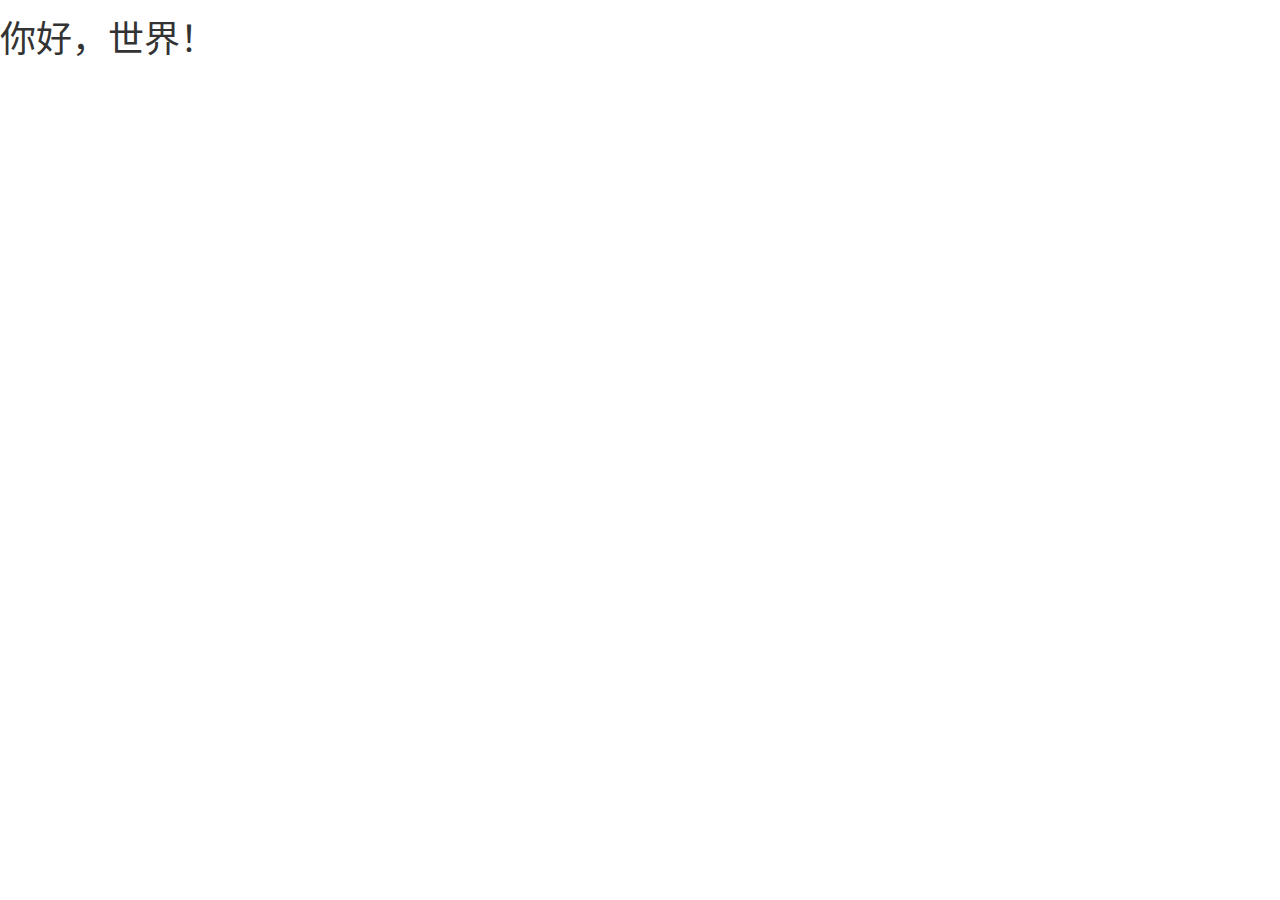
==== item.html @ 465841e4 "Initial commit" ====
<!DOCTYPE html>
<html lang="zh-cn">
<head>
    <meta charset="utf-8">
    <meta http-equiv="X-UA-Compatible" content="IE=edge">
    <meta name="viewport" content="width=device-width, initial-scale=1">
    <title>宾王中学</title>

    <!-- Bootstrap -->
    <link href="lib/bootstrap/3.3.7/css/bootstrap.min.css" rel="stylesheet">

    <!-- HTML5 shim and Respond.js for IE8 support of HTML5 elements and media queries -->
    <!-- WARNING: Respond.js doesn't work if you view the page via file:// -->
    <!--[if lt IE 9]>
    <script src="lib/html5shiv/3.7.2/html5shiv.min.js"></script>
    <script src="lib/respond/1.4.2/respond.min.js"></script>
    <![endif]-->
</head>
<body>
<h1>你好，世界！</h1>

<!-- jQuery (necessary for Bootstrap's JavaScript plugins) -->
<script src="lib/jQuery/1.12.4/jquery.min.js"></script>
<!-- Include all compiled plugins (below), or include individual files as needed -->
<script src="lib/bootstrap/3.3.7/js/bootstrap.min.js"></script>
</body>
</html>
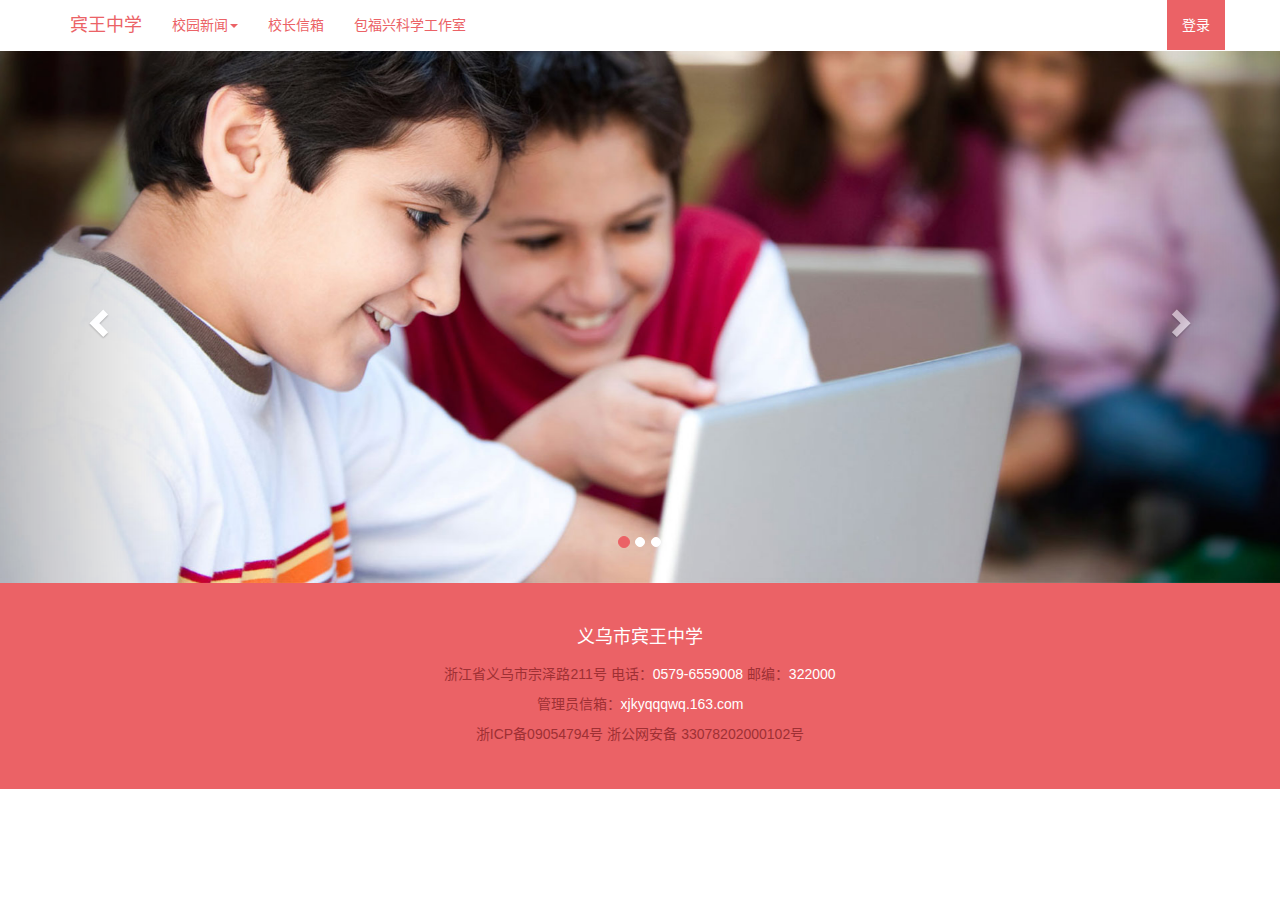
==== commit 8a60cbd2: "init" ====
--- a/item.html
+++ b/item.html
@@ -2,26 +2,114 @@
 <html lang="zh-cn">
 <head>
     <meta charset="utf-8">
+    <meta name="renderer" content="webkit">
     <meta http-equiv="X-UA-Compatible" content="IE=edge">
     <meta name="viewport" content="width=device-width, initial-scale=1">
     <title>宾王中学</title>
 
     <!-- Bootstrap -->
-    <link href="lib/bootstrap/3.3.7/css/bootstrap.min.css" rel="stylesheet">
+    <link href="lib/bootstrap/3.3.7/css/bootstrap.css" rel="stylesheet">
 
-    <!-- HTML5 shim and Respond.js for IE8 support of HTML5 elements and media queries -->
-    <!-- WARNING: Respond.js doesn't work if you view the page via file:// -->
+    <!-- theme -->
+    <link href="css/theme.css" rel="stylesheet">
+
+    <!-- theme -->
+    <link href="css/index.css" rel="stylesheet">
+
     <!--[if lt IE 9]>
     <script src="lib/html5shiv/3.7.2/html5shiv.min.js"></script>
     <script src="lib/respond/1.4.2/respond.min.js"></script>
     <![endif]-->
+
 </head>
 <body>
-<h1>你好，世界！</h1>
+
+<!-- Fixed navbar -->
+<nav class="navbar navbar-danger navbar-fixed-top" role="navigation">
+    <div class="container">
+        <div class="navbar-header">
+            <button type="button" class="navbar-toggle collapsed" data-toggle="collapse" data-target="#navbar"
+                    aria-expanded="false" aria-controls="navbar">
+                <span class="sr-only">...</span>
+                <span class="icon-bar"></span>
+                <span class="icon-bar"></span>
+                <span class="icon-bar"></span>
+            </button>
+            <a class="navbar-brand" href="#">宾王中学</a>
+        </div>
+        <div id="navbar" class="navbar-collapse collapse">
+            <ul class="nav navbar-nav">
+                <li class="dropdown">
+                    <a href="javascript:;" class="dropdown-toggle" data-toggle="dropdown">校园新闻<span
+                            class="caret"></span></a>
+                    <ul class="dropdown-menu dropdown-menu-fluid" role="menu">
+                        <li><a href="#">Action</a></li>
+                        <li><a href="#">Another action</a></li>
+                        <li><a href="#">Something else here</a></li>
+                        <li class="divider"></li>
+                        <li class="dropdown-header">Nav header</li>
+                        <li><a href="#">Separated link</a></li>
+                        <li><a href="#">One more separated link</a></li>
+                    </ul>
+                </li>
+                <li><a href="#">校长信箱</a></li>
+                <li><a href="#about">包福兴科学工作室</a></li>
+            </ul>
+            <ul class="nav navbar-nav navbar-right">
+                <li class="active"><a href="login.html">登录</a></li>
+            </ul>
+        </div><!--/.nav-collapse -->
+    </div>
+</nav>
+<!--banner-->
+<div id="carousel-banner-generic" class="carousel slide" data-ride="carousel" data-interval="3000">
+    <!-- Indicators -->
+    <ol class="carousel-indicators">
+        <li data-target="#carousel-banner-generic" data-slide-to="0" class="active"></li>
+        <li data-target="#carousel-banner-generic" data-slide-to="1"></li>
+        <li data-target="#carousel-banner-generic" data-slide-to="2"></li>
+    </ol>
+
+    <!-- Wrapper for slides -->
+    <div class="carousel-inner" role="listbox">
+        <div class="item active">
+            <img src="image/banner/banner1.jpg" alt="...">
+        </div>
+        <div class="item">
+            <img src="image/banner/banner1.jpg" alt="...">
+        </div>
+        <div class="item">
+            <img src="image/banner/banner1.jpg" alt="...">
+        </div>
+    </div>
+
+    <!-- Controls -->
+    <a class="left carousel-control" href="#carousel-banner-generic" role="button" data-slide="prev">
+        <span class="glyphicon glyphicon-chevron-left"></span>
+    </a>
+    <a class="right carousel-control" href="#carousel-banner-generic" role="button" data-slide="next">
+        <span class="glyphicon glyphicon-chevron-right"></span>
+    </a>
+
+</div>
+
+
+<footer class="footer">
+    <div class="container text-center">
+        <h4 class="light margin-bottom">义乌市宾王中学</h4>
+
+        <p>浙江省义乌市宗泽路211号 电话：<span class="light">0579-6559008</span> 邮编：<span class="light">322000</span></p>
+        <p>管理员信箱：<span class="light">xjkyqqqwq.163.com</span></p>
+        <p>浙ICP备09054794号 浙公网安备 33078202000102号</p>
+    </div>
+</footer>
 
 <!-- jQuery (necessary for Bootstrap's JavaScript plugins) -->
 <script src="lib/jQuery/1.12.4/jquery.min.js"></script>
 <!-- Include all compiled plugins (below), or include individual files as needed -->
 <script src="lib/bootstrap/3.3.7/js/bootstrap.min.js"></script>
+<!-- IE10 viewport hack for Surface/desktop Windows 8 bug -->
+<script src="lib/ie10-viewport-bug-workaround/ie10-viewport-bug-workaround.js"></script>
+
 </body>
 </html>--- a/css/theme.css
+++ b/css/theme.css
@@ -0,0 +1,213 @@
+body {
+    padding-top: 50px;
+}
+
+.text-bold {
+    font-weight: bold;
+}
+
+.no-redius {
+    -webkit-border-radius: 0;
+    -moz-border-radius: 0;
+    border-radius: 0;
+}
+
+.padding {
+    padding: 16px;
+}
+
+.padding-top {
+    padding-top: 16px;
+}
+
+.padding-bottom {
+    padding-bottom: 16px;
+}
+
+.margin {
+    margin: 16px;
+}
+
+.margin-top {
+    margin-top: 16px;
+}
+
+.margin-bottom {
+    margin-bottom: 16px;
+}
+
+.navbar-danger {
+    background-color: #fff;
+    border-color: #fff;
+}
+
+.navbar-danger .navbar-brand {
+    color: #eb6266;
+}
+
+.navbar-danger .navbar-brand:hover,
+.navbar-danger .navbar-brand:focus {
+    color: #fff;
+    background-color: #eb6266;
+}
+
+.navbar-danger .navbar-text {
+    color: #eb6266;
+}
+
+.navbar-danger .navbar-nav > li > a {
+    color: #eb6266;
+}
+
+.navbar-danger .navbar-nav > li > a:hover,
+.navbar-danger .navbar-nav > li > a:focus {
+    color: #fff;
+    background-color: #eb6266;
+}
+
+.navbar-danger .navbar-nav > .active > a,
+.navbar-danger .navbar-nav > .active > a:hover,
+.navbar-danger .navbar-nav > .active > a:focus {
+    color: #fff;
+    background-color: #eb6266;
+}
+
+.navbar-danger .navbar-nav > .disabled > a,
+.navbar-danger .navbar-nav > .disabled > a:hover,
+.navbar-danger .navbar-nav > .disabled > a:focus {
+    color: #fff;
+    background-color: #eb6266;
+}
+
+.navbar-danger .navbar-toggle {
+    border-color: #eb6266;
+}
+
+.navbar-danger .navbar-toggle:hover,
+.navbar-danger .navbar-toggle:focus {
+    background-color: #fff;
+}
+
+.navbar-danger .navbar-toggle .icon-bar {
+    background-color: #eb6266;
+}
+
+.navbar-danger .navbar-collapse,
+.navbar-danger .navbar-form {
+    border-color: #fff;
+}
+
+.navbar-danger .navbar-nav > .open > a,
+.navbar-danger .navbar-nav > .open > a:hover,
+.navbar-danger .navbar-nav > .open > a:focus {
+    color: #fff;
+    background-color: #eb6266;
+}
+
+@media (max-width: 767px) {
+    .navbar-danger .navbar-nav .open .dropdown-menu > li > a {
+        color: #eb6266;
+    }
+
+    .navbar-danger .navbar-nav .open .dropdown-menu > li > a:hover,
+    .navbar-danger .navbar-nav .open .dropdown-menu > li > a:focus {
+        color: #fff;
+        background-color: #eb6266;
+    }
+
+    .navbar-danger .navbar-nav .open .dropdown-menu > .active > a,
+    .navbar-danger .navbar-nav .open .dropdown-menu > .active > a:hover,
+    .navbar-danger .navbar-nav .open .dropdown-menu > .active > a:focus {
+        color: #fff;
+        background-color: #eb6266;
+    }
+
+    .navbar-danger .navbar-nav .open .dropdown-menu > .disabled > a,
+    .navbar-danger .navbar-nav .open .dropdown-menu > .disabled > a:hover,
+    .navbar-danger .navbar-nav .open .dropdown-menu > .disabled > a:focus {
+        color: #fff;
+        background-color: #eb6266;
+    }
+}
+
+.navbar-danger .navbar-link {
+    color: #777;
+}
+
+.navbar-danger .navbar-link:hover {
+    color: #333;
+}
+
+.navbar-danger .btn-link {
+    color: #777;
+}
+
+.navbar-danger .btn-link:hover,
+.navbar-danger .btn-link:focus {
+    color: #333;
+}
+
+.navbar-danger .btn-link[disabled]:hover,
+fieldset[disabled] .navbar-danger .btn-link:hover,
+.navbar-danger .btn-link[disabled]:focus,
+fieldset[disabled] .navbar-danger .btn-link:focus {
+    color: #ccc;
+}
+
+.footer {
+    background-color: #eb6266;
+    padding: 35px 0px;
+    color: #9e3034;
+}
+
+.footer .light {
+    color: #fff;
+}
+
+@media (min-width: 768px) {
+    /** dropdown-menu-fluid **/
+    .navbar-danger .dropdown-menu.dropdown-menu-fluid {
+        position: fixed;
+        left: 0;
+        right: 0;
+        top: 50px;
+
+        background-color: #eb6266;
+        color: #fff;
+        padding: 0;
+    }
+
+    .navbar-danger .dropdown-menu.dropdown-menu-fluid .menu-img {
+        height: 100px;
+    }
+
+    .navbar-danger .dropdown-menu.dropdown-menu-fluid .menu-list {
+        display: inline-block;
+        margin-left: 20px;
+    }
+
+    .navbar-danger .dropdown-menu.dropdown-menu-fluid .menu-list .btn.btn-link {
+        color: #fff;
+    }
+
+}
+
+.text-success {
+    color: #5cb85c;
+}
+
+.text-danger {
+    color: #eb6266;
+}
+
+.text-gray {
+    color: gray;
+}
+
+.text-lightgray {
+    color: lightgray;
+}
+
+.lightgray-bg {
+    background-color: #f4f4f4;
+}
--- a/css/index.css
+++ b/css/index.css
@@ -0,0 +1,184 @@
+#carousel-banner-generic .carousel-indicators li.active {
+    background-color: #eb6266;
+    border-color: #eb6266;
+}
+
+#carousel-banner-generic .carousel-indicators li {
+    background-color: #fff;
+}
+
+.section1 {
+    padding-top: 30px;
+}
+
+.section1 .thumbnail-list {
+    padding-top: 15px;
+}
+
+.section1 .thumbnail.thumbnail-caption {
+    border: none;
+}
+
+.section1 .thumbnail.thumbnail-caption img {
+    width: 100%;
+    -webkit-transition: all 300ms;
+    -moz-transition: all 300ms;
+    -ms-transition: all 300ms;
+    -o-transition: all 300ms;
+    transition: all 300ms;
+}
+
+.section1 .thumbnail.thumbnail-caption:focus img,
+.section1 .thumbnail.thumbnail-caption:hover img {
+    -webkit-transform: scale(1.05);
+    -moz-transform: scale(1.05);
+    -ms-transform: scale(1.05);
+    -o-transform: scale(1.05);
+    transform: scale(1.05);
+}
+
+.section1 .thumbnail.thumbnail-caption .title {
+    overflow: hidden;
+    white-space: nowrap;
+    text-overflow: ellipsis;
+}
+
+.section1 .thumbnail.thumbnail-caption:focus .title,
+.section1 .thumbnail.thumbnail-caption:hover .title {
+    color: #eb6266;
+}
+
+.section1 .thumbnail.thumbnail-caption .date {
+    display: inline-block;
+    border-top: 1px solid #eb6266;
+    padding: .5rem .8rem;
+}
+
+.section2 {
+    padding-top: 30px;
+    padding-bottom: 20px;
+}
+
+.section3 {
+    padding-top: 30px;
+    padding-bottom: 20px;
+}
+
+.section3 .card {
+    margin: 15px 0;
+}
+
+.section3 .card.card-left .card-body {
+    padding: 10px 15px 10px 5px;
+}
+
+.section3 .card.card-left .card-item img {
+    width: 100%;
+
+    -webkit-transition: all 300ms;
+    -moz-transition: all 300ms;
+    -ms-transition: all 300ms;
+    -o-transition: all 300ms;
+    transition: all 300ms;
+}
+
+.section3 .card.card-left .card-item:focus img,
+.section3 .card.card-left .card-item:hover img {
+    -webkit-transform: scale(0.9) rotate(10deg);
+    -moz-transform: scale(0.9) rotate(10deg);
+    -ms-transform: scale(0.9) rotate(10deg);
+    -o-transform: scale(0.9) rotate(10deg);
+    transform: scale(0.9) rotate(10deg);
+
+}
+
+.section3 .card.card-left .card-item:focus .title,
+.section3 .card.card-left .card-item:hover .title {
+    color: #eb6266;
+}
+
+.section3 .card.card-right {
+    padding: 10px 15px;
+}
+
+.section3 .card.card-right .link-item {
+    border-bottom: 1px solid #dedede;
+}
+
+.section3 .card.card-right .link-item:focus,
+.section3 .card.card-right .link-item:hover {
+    color: #eb6266;
+}
+
+.section4 {
+    padding-top: 30px;
+    padding-bottom: 30px;
+}
+
+.section4 .video {
+    position: relative;
+}
+
+.section4 .video:focus .info,
+.section4 .video:hover .info {
+    display: inline-block;
+
+    -webkit-transform: translate(0, 0);
+    -moz-transform: translate(0, 0);
+    -ms-transform: translate(0, 0);
+    -o-transform: translate(0, 0);
+    transform: translate(0, 0);
+}
+
+.section4 .video {
+    overflow: hidden;
+    margin: 15px 0;
+}
+
+.section4 .video .play1 {
+    position: absolute;
+    top: 33.3%;
+    bottom: 33.3%;
+    left: 33.3%;
+    right: 33.3%;
+    height: 33.3%;
+}
+
+.section4 .video .info {
+    display: none;
+    position: absolute;
+    left: 0;
+    right: 0;
+    bottom: 0;
+    top: 0;
+    z-index: 1;
+    border: 20px solid #eb6266;
+    background-color: #fff;
+
+    -webkit-transition: all 300ms;
+    -moz-transition: all 300ms;
+    -ms-transition: all 300ms;
+    -o-transition: all 300ms;
+    transition: all 300ms;
+
+    -webkit-transform: translate(0, 100%);
+    -moz-transform: translate(0, 100%);
+    -ms-transform: translate(0, 100%);
+    -o-transform: translate(0, 100%);
+    transform: translate(0, 100%);
+}
+
+.section4 .video .info .text-info {
+    padding: 5px 10px;
+    overflow: hidden;
+    height: 100%;
+}
+
+.section4 .video .info .play2 {
+    position: absolute;
+    bottom: 5%;
+    height: 33.3%;
+    left: 33.3%;
+    right: 33.3%;
+}
+
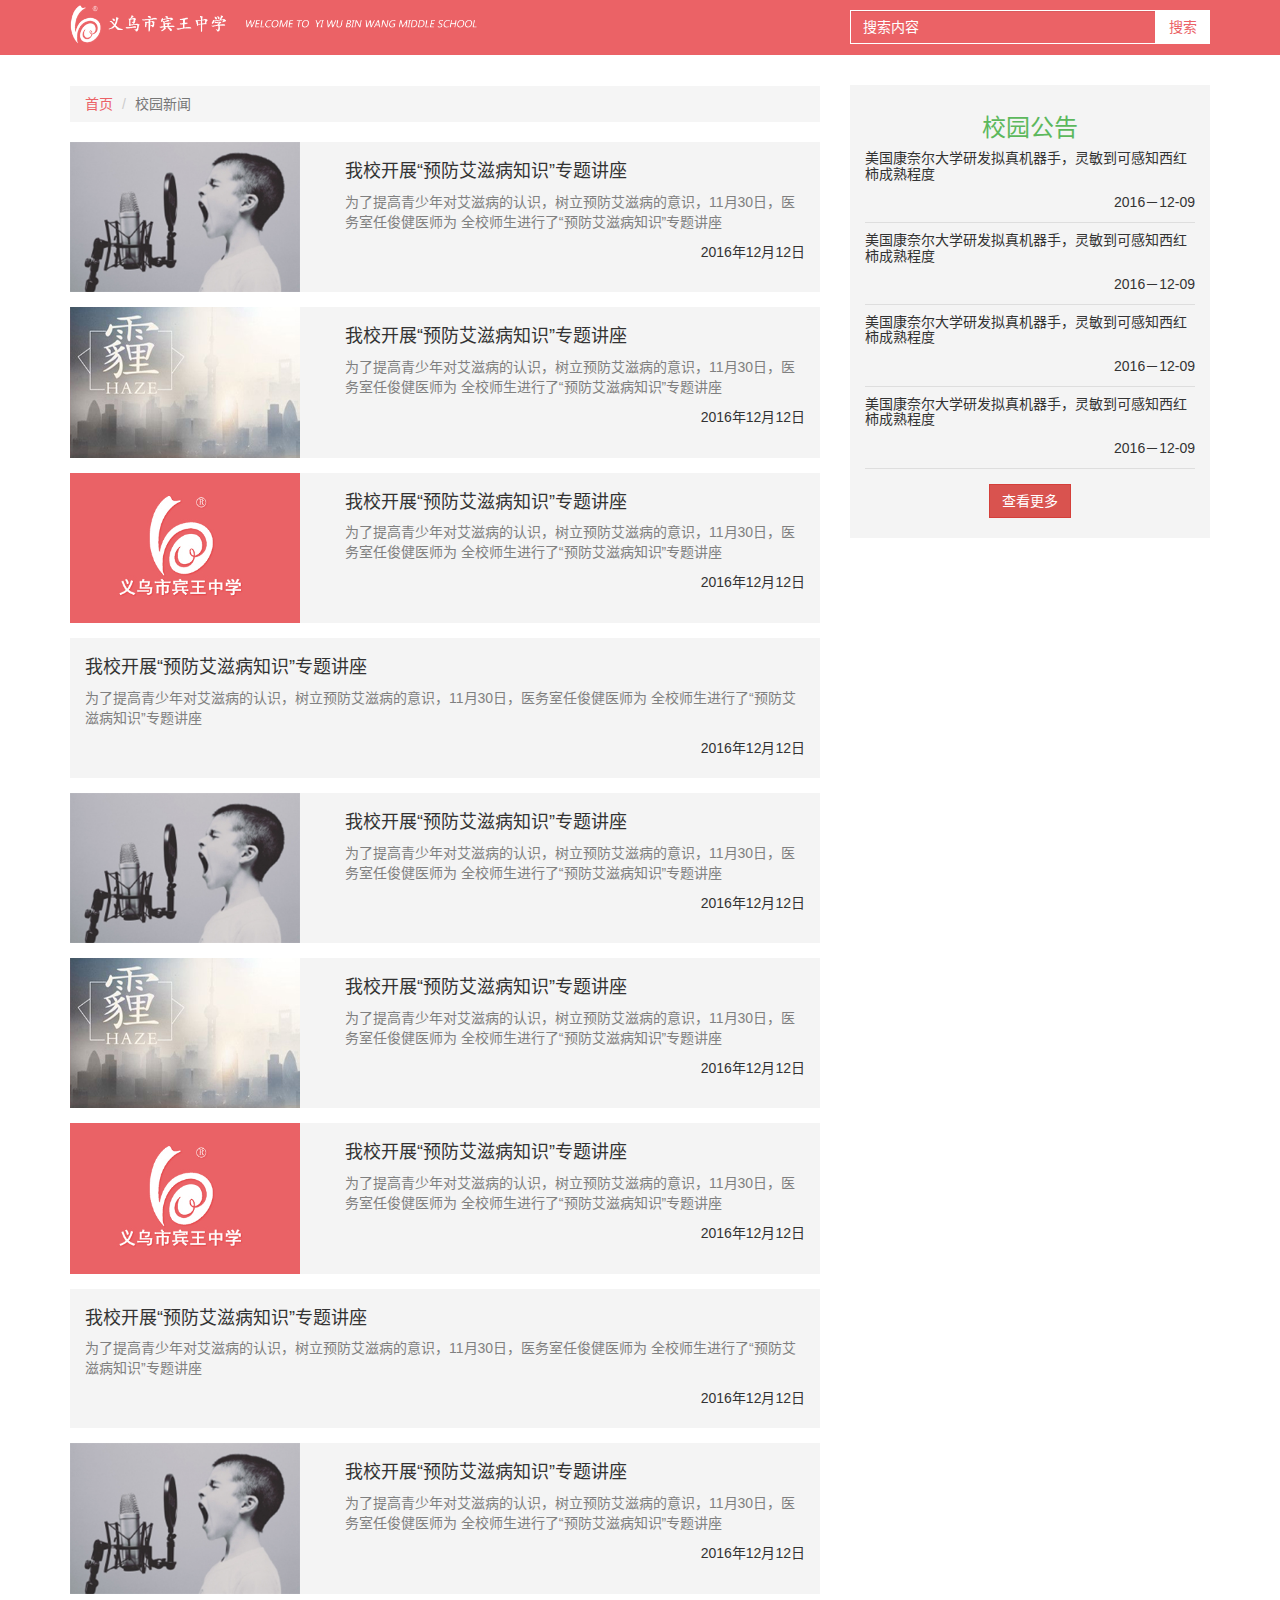
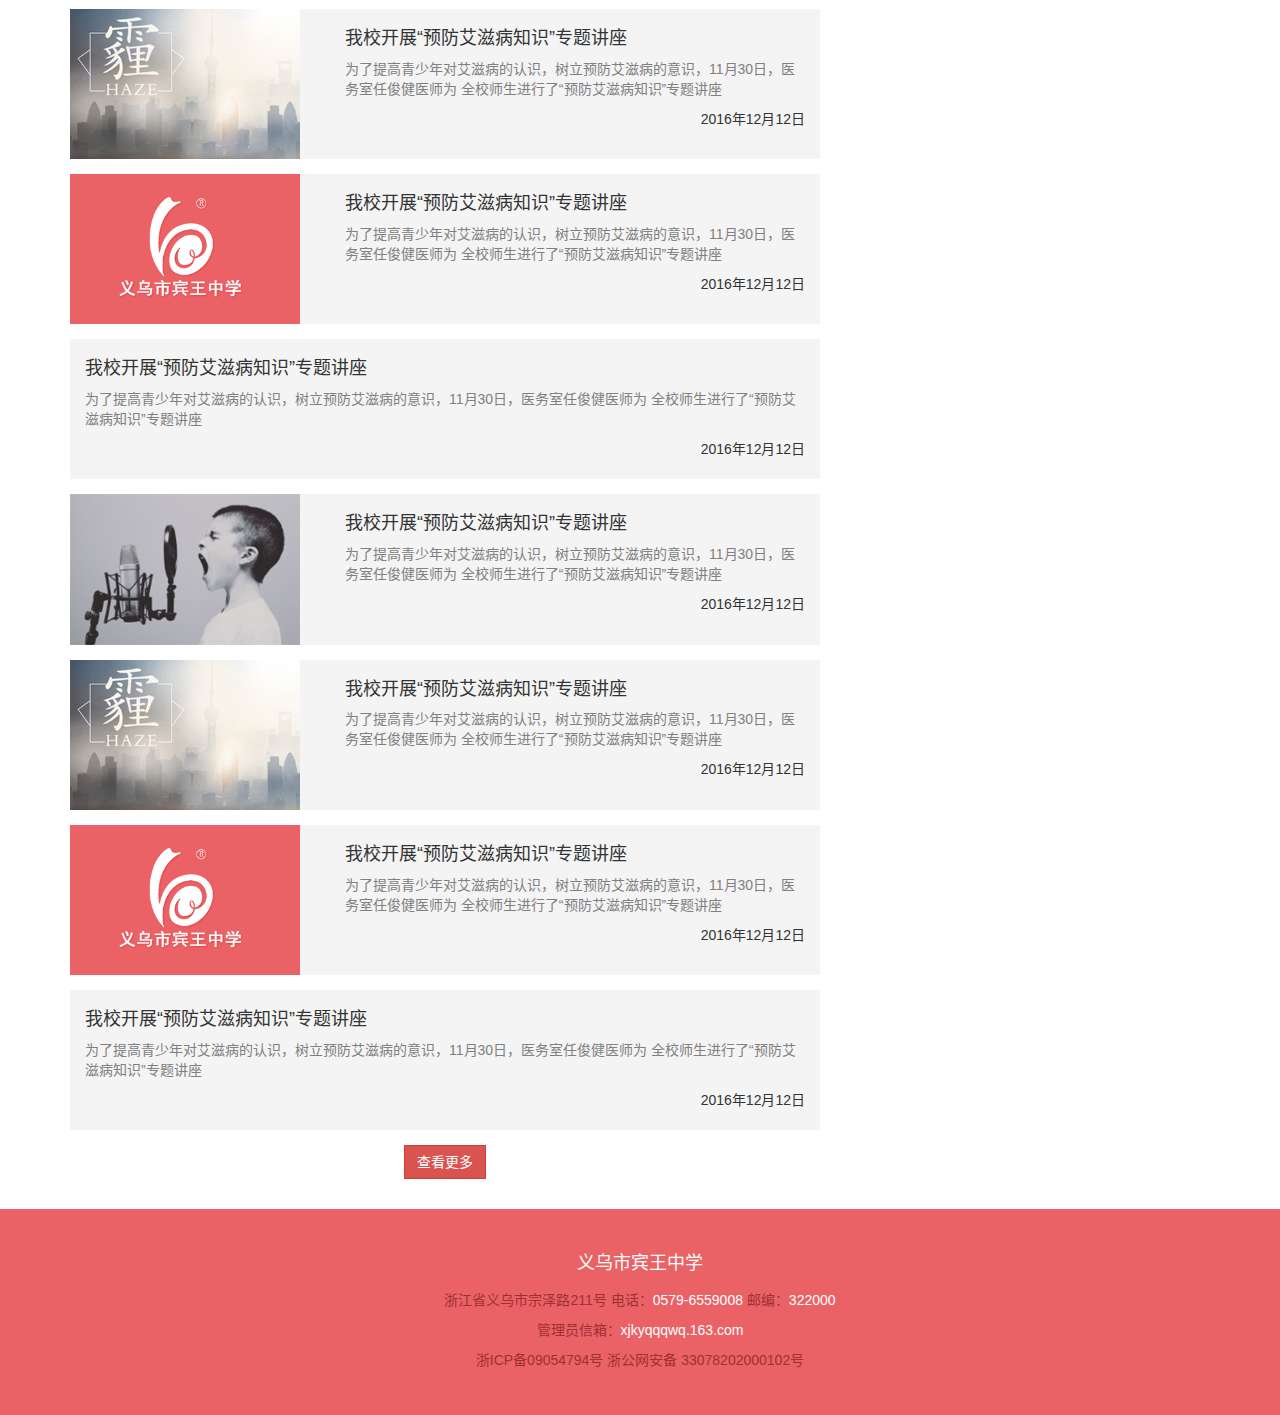
==== commit d611a776: "init" ====
--- a/item.html
+++ b/item.html
@@ -16,6 +16,13 @@
     <!-- theme -->
     <link href="css/index.css" rel="stylesheet">
 
+    <!-- theme -->
+    <link href="css/item.css" rel="stylesheet">
+
+    <!--[if lt IE 9]>
+    <link rel="stylesheet" href="css/ie-shim.css" type="text/css"/>
+    <![endif]-->
+
     <!--[if lt IE 9]>
     <script src="lib/html5shiv/3.7.2/html5shiv.min.js"></script>
     <script src="lib/respond/1.4.2/respond.min.js"></script>
@@ -25,7 +32,8 @@
 <body>
 
 <!-- Fixed navbar -->
-<nav class="navbar navbar-danger navbar-fixed-top" role="navigation">
+<nav class="navbar navbar-danger bg-danger navbar-fixed-top" role="navigation">
+
     <div class="container">
         <div class="navbar-header">
             <button type="button" class="navbar-toggle collapsed" data-toggle="collapse" data-target="#navbar"
@@ -35,64 +43,390 @@
                 <span class="icon-bar"></span>
                 <span class="icon-bar"></span>
             </button>
-            <a class="navbar-brand" href="#">宾王中学</a>
         </div>
         <div id="navbar" class="navbar-collapse collapse">
-            <ul class="nav navbar-nav">
-                <li class="dropdown">
-                    <a href="javascript:;" class="dropdown-toggle" data-toggle="dropdown">校园新闻<span
-                            class="caret"></span></a>
-                    <ul class="dropdown-menu dropdown-menu-fluid" role="menu">
-                        <li><a href="#">Action</a></li>
-                        <li><a href="#">Another action</a></li>
-                        <li><a href="#">Something else here</a></li>
-                        <li class="divider"></li>
-                        <li class="dropdown-header">Nav header</li>
-                        <li><a href="#">Separated link</a></li>
-                        <li><a href="#">One more separated link</a></li>
-                    </ul>
-                </li>
-                <li><a href="#">校长信箱</a></li>
-                <li><a href="#about">包福兴科学工作室</a></li>
-            </ul>
-            <ul class="nav navbar-nav navbar-right">
-                <li class="active"><a href="login.html">登录</a></li>
-            </ul>
+            <div class="row">
+                <div class="col-sm-8 hidden-xs">
+                    <img class="img-responsive" style="height: 40px;margin: 5px 0;" src="image/item/logo.png">
+                </div>
+                <div class="col-sm-4">
+                    <form class="navbar-form-right" role="search">
+                        <div class="input-group no-redius">
+                            <input type="text" class="form-control no-redius" placeholder="搜索内容">
+                            <span class="input-group-addon no-redius">
+                            搜索
+                        </span>
+                        </div>
+                    </form>
+                </div>
+
+            </div>
         </div><!--/.nav-collapse -->
     </div>
+
+
 </nav>
-<!--banner-->
-<div id="carousel-banner-generic" class="carousel slide" data-ride="carousel" data-interval="3000">
-    <!-- Indicators -->
-    <ol class="carousel-indicators">
-        <li data-target="#carousel-banner-generic" data-slide-to="0" class="active"></li>
-        <li data-target="#carousel-banner-generic" data-slide-to="1"></li>
-        <li data-target="#carousel-banner-generic" data-slide-to="2"></li>
-    </ol>
-
-    <!-- Wrapper for slides -->
-    <div class="carousel-inner" role="listbox">
-        <div class="item active">
-            <img src="image/banner/banner1.jpg" alt="...">
+
+<section class="container main">
+
+    <div class="row">
+
+        <div class="col-md-8">
+
+            <ol class="breadcrumb no-redius margin-top">
+                <li><a href="#" class="text-danger">首页</a></li>
+                <li class="active">校园新闻</li>
+            </ol>
+
+            <div class="lightgray-bg card card-left">
+                <div class="row card-item">
+                    <div class="col-xs-4">
+                        <img class="img-responsive " src="image/section3/secation3-1.jpg">
+                    </div>
+                    <div class="col-xs-8">
+                        <div class="card-body">
+
+                            <h4 class="title">我校开展“预防艾滋病知识”专题讲座</h4>
+                            <p class="text-gray">
+                                为了提高青少年对艾滋病的认识，树立预防艾滋病的意识，11月30日，医务室任俊健医师为 全校师生进行了“预防艾滋病知识”专题讲座
+                            </p>
+                            <p class="text-right">
+                                2016年12月12日
+                            </p>
+                        </div>
+                    </div>
+                </div>
+            </div>
+
+            <div class="lightgray-bg card card-left">
+                <div class="row card-item">
+                    <div class="col-xs-4">
+                        <img class="img-responsive " src="image/section3/secation3-2.jpg">
+                    </div>
+                    <div class="col-xs-8">
+                        <div class="card-body">
+
+                            <h4 class="title">我校开展“预防艾滋病知识”专题讲座</h4>
+                            <p class="text-gray">
+                                为了提高青少年对艾滋病的认识，树立预防艾滋病的意识，11月30日，医务室任俊健医师为 全校师生进行了“预防艾滋病知识”专题讲座
+                            </p>
+                            <p class="text-right">
+                                2016年12月12日
+                            </p>
+                        </div>
+                    </div>
+                </div>
+            </div>
+
+            <div class="lightgray-bg card card-left">
+                <div class="row card-item">
+                    <div class="col-xs-4">
+                        <img class="img-responsive " src="image/section3/secation3-3.jpg">
+                    </div>
+                    <div class="col-xs-8">
+                        <div class="card-body">
+
+                            <h4 class="title">我校开展“预防艾滋病知识”专题讲座</h4>
+                            <p class="text-gray">
+                                为了提高青少年对艾滋病的认识，树立预防艾滋病的意识，11月30日，医务室任俊健医师为 全校师生进行了“预防艾滋病知识”专题讲座
+                            </p>
+                            <p class="text-right">
+                                2016年12月12日
+                            </p>
+                        </div>
+                    </div>
+                </div>
+            </div>
+
+            <div class="lightgray-bg card card-left">
+                <div class="row card-item">
+                    <div class="col-xs-12">
+                        <div class="card-body">
+
+                            <h4 class="title">我校开展“预防艾滋病知识”专题讲座</h4>
+                            <p class="text-gray">
+                                为了提高青少年对艾滋病的认识，树立预防艾滋病的意识，11月30日，医务室任俊健医师为 全校师生进行了“预防艾滋病知识”专题讲座
+                            </p>
+                            <p class="text-right">
+                                2016年12月12日
+                            </p>
+                        </div>
+                    </div>
+                </div>
+            </div>
+
+            <div class="lightgray-bg card card-left">
+                <div class="row card-item">
+                    <div class="col-xs-4">
+                        <img class="img-responsive " src="image/section3/secation3-1.jpg">
+                    </div>
+                    <div class="col-xs-8">
+                        <div class="card-body">
+
+                            <h4 class="title">我校开展“预防艾滋病知识”专题讲座</h4>
+                            <p class="text-gray">
+                                为了提高青少年对艾滋病的认识，树立预防艾滋病的意识，11月30日，医务室任俊健医师为 全校师生进行了“预防艾滋病知识”专题讲座
+                            </p>
+                            <p class="text-right">
+                                2016年12月12日
+                            </p>
+                        </div>
+                    </div>
+                </div>
+            </div>
+
+            <div class="lightgray-bg card card-left">
+                <div class="row card-item">
+                    <div class="col-xs-4">
+                        <img class="img-responsive " src="image/section3/secation3-2.jpg">
+                    </div>
+                    <div class="col-xs-8">
+                        <div class="card-body">
+
+                            <h4 class="title">我校开展“预防艾滋病知识”专题讲座</h4>
+                            <p class="text-gray">
+                                为了提高青少年对艾滋病的认识，树立预防艾滋病的意识，11月30日，医务室任俊健医师为 全校师生进行了“预防艾滋病知识”专题讲座
+                            </p>
+                            <p class="text-right">
+                                2016年12月12日
+                            </p>
+                        </div>
+                    </div>
+                </div>
+            </div>
+
+            <div class="lightgray-bg card card-left">
+                <div class="row card-item">
+                    <div class="col-xs-4">
+                        <img class="img-responsive " src="image/section3/secation3-3.jpg">
+                    </div>
+                    <div class="col-xs-8">
+                        <div class="card-body">
+
+                            <h4 class="title">我校开展“预防艾滋病知识”专题讲座</h4>
+                            <p class="text-gray">
+                                为了提高青少年对艾滋病的认识，树立预防艾滋病的意识，11月30日，医务室任俊健医师为 全校师生进行了“预防艾滋病知识”专题讲座
+                            </p>
+                            <p class="text-right">
+                                2016年12月12日
+                            </p>
+                        </div>
+                    </div>
+                </div>
+            </div>
+
+            <div class="lightgray-bg card card-left">
+                <div class="row card-item">
+                    <div class="col-xs-12">
+                        <div class="card-body">
+
+                            <h4 class="title">我校开展“预防艾滋病知识”专题讲座</h4>
+                            <p class="text-gray">
+                                为了提高青少年对艾滋病的认识，树立预防艾滋病的意识，11月30日，医务室任俊健医师为 全校师生进行了“预防艾滋病知识”专题讲座
+                            </p>
+                            <p class="text-right">
+                                2016年12月12日
+                            </p>
+                        </div>
+                    </div>
+                </div>
+            </div>
+
+            <div class="lightgray-bg card card-left">
+                <div class="row card-item">
+                    <div class="col-xs-4">
+                        <img class="img-responsive " src="image/section3/secation3-1.jpg">
+                    </div>
+                    <div class="col-xs-8">
+                        <div class="card-body">
+
+                            <h4 class="title">我校开展“预防艾滋病知识”专题讲座</h4>
+                            <p class="text-gray">
+                                为了提高青少年对艾滋病的认识，树立预防艾滋病的意识，11月30日，医务室任俊健医师为 全校师生进行了“预防艾滋病知识”专题讲座
+                            </p>
+                            <p class="text-right">
+                                2016年12月12日
+                            </p>
+                        </div>
+                    </div>
+                </div>
+            </div>
+
+            <div class="lightgray-bg card card-left">
+                <div class="row card-item">
+                    <div class="col-xs-4">
+                        <img class="img-responsive " src="image/section3/secation3-2.jpg">
+                    </div>
+                    <div class="col-xs-8">
+                        <div class="card-body">
+
+                            <h4 class="title">我校开展“预防艾滋病知识”专题讲座</h4>
+                            <p class="text-gray">
+                                为了提高青少年对艾滋病的认识，树立预防艾滋病的意识，11月30日，医务室任俊健医师为 全校师生进行了“预防艾滋病知识”专题讲座
+                            </p>
+                            <p class="text-right">
+                                2016年12月12日
+                            </p>
+                        </div>
+                    </div>
+                </div>
+            </div>
+
+            <div class="lightgray-bg card card-left">
+                <div class="row card-item">
+                    <div class="col-xs-4">
+                        <img class="img-responsive " src="image/section3/secation3-3.jpg">
+                    </div>
+                    <div class="col-xs-8">
+                        <div class="card-body">
+
+                            <h4 class="title">我校开展“预防艾滋病知识”专题讲座</h4>
+                            <p class="text-gray">
+                                为了提高青少年对艾滋病的认识，树立预防艾滋病的意识，11月30日，医务室任俊健医师为 全校师生进行了“预防艾滋病知识”专题讲座
+                            </p>
+                            <p class="text-right">
+                                2016年12月12日
+                            </p>
+                        </div>
+                    </div>
+                </div>
+            </div>
+
+            <div class="lightgray-bg card card-left">
+                <div class="row card-item">
+                    <div class="col-xs-12">
+                        <div class="card-body">
+
+                            <h4 class="title">我校开展“预防艾滋病知识”专题讲座</h4>
+                            <p class="text-gray">
+                                为了提高青少年对艾滋病的认识，树立预防艾滋病的意识，11月30日，医务室任俊健医师为 全校师生进行了“预防艾滋病知识”专题讲座
+                            </p>
+                            <p class="text-right">
+                                2016年12月12日
+                            </p>
+                        </div>
+                    </div>
+                </div>
+            </div>
+
+            <div class="lightgray-bg card card-left">
+                <div class="row card-item">
+                    <div class="col-xs-4">
+                        <img class="img-responsive " src="image/section3/secation3-1.jpg">
+                    </div>
+                    <div class="col-xs-8">
+                        <div class="card-body">
+
+                            <h4 class="title">我校开展“预防艾滋病知识”专题讲座</h4>
+                            <p class="text-gray">
+                                为了提高青少年对艾滋病的认识，树立预防艾滋病的意识，11月30日，医务室任俊健医师为 全校师生进行了“预防艾滋病知识”专题讲座
+                            </p>
+                            <p class="text-right">
+                                2016年12月12日
+                            </p>
+                        </div>
+                    </div>
+                </div>
+            </div>
+
+            <div class="lightgray-bg card card-left">
+                <div class="row card-item">
+                    <div class="col-xs-4">
+                        <img class="img-responsive " src="image/section3/secation3-2.jpg">
+                    </div>
+                    <div class="col-xs-8">
+                        <div class="card-body">
+
+                            <h4 class="title">我校开展“预防艾滋病知识”专题讲座</h4>
+                            <p class="text-gray">
+                                为了提高青少年对艾滋病的认识，树立预防艾滋病的意识，11月30日，医务室任俊健医师为 全校师生进行了“预防艾滋病知识”专题讲座
+                            </p>
+                            <p class="text-right">
+                                2016年12月12日
+                            </p>
+                        </div>
+                    </div>
+                </div>
+            </div>
+
+            <div class="lightgray-bg card card-left">
+                <div class="row card-item">
+                    <div class="col-xs-4">
+                        <img class="img-responsive " src="image/section3/secation3-3.jpg">
+                    </div>
+                    <div class="col-xs-8">
+                        <div class="card-body">
+
+                            <h4 class="title">我校开展“预防艾滋病知识”专题讲座</h4>
+                            <p class="text-gray">
+                                为了提高青少年对艾滋病的认识，树立预防艾滋病的意识，11月30日，医务室任俊健医师为 全校师生进行了“预防艾滋病知识”专题讲座
+                            </p>
+                            <p class="text-right">
+                                2016年12月12日
+                            </p>
+                        </div>
+                    </div>
+                </div>
+            </div>
+
+            <div class="lightgray-bg card card-left">
+                <div class="row card-item">
+                    <div class="col-xs-12">
+                        <div class="card-body">
+
+                            <h4 class="title">我校开展“预防艾滋病知识”专题讲座</h4>
+                            <p class="text-gray">
+                                为了提高青少年对艾滋病的认识，树立预防艾滋病的意识，11月30日，医务室任俊健医师为 全校师生进行了“预防艾滋病知识”专题讲座
+                            </p>
+                            <p class="text-right">
+                                2016年12月12日
+                            </p>
+                        </div>
+                    </div>
+                </div>
+            </div>
+
+            <p class="text-center" style="margin-top: 15px;">
+                <a href="javascript:;" class="btn btn-danger no-redius">查看更多</a>
+            </p>
+
+
         </div>
-        <div class="item">
-            <img src="image/banner/banner1.jpg" alt="...">
+        <div class="col-md-4">
+            <div class="lightgray-bg row card card-right">
+                <h3 class="text-success text-center">校园公告</h3>
+
+
+                <div class="link-item">
+                    <h5 class="title">美国康奈尔大学研发拟真机器手，灵敏到可感知西红 柿成熟程度</h5>
+                    <p class="text-right">2016－12-09</p>
+                </div>
+
+                <div class="link-item">
+                    <h5 class="title">美国康奈尔大学研发拟真机器手，灵敏到可感知西红 柿成熟程度</h5>
+                    <p class="text-right">2016－12-09</p>
+                </div>
+
+                <div class="link-item">
+                    <h5 class="title">美国康奈尔大学研发拟真机器手，灵敏到可感知西红 柿成熟程度</h5>
+                    <p class="text-right">2016－12-09</p>
+                </div>
+
+                <div class="link-item">
+                    <h5 class="title">美国康奈尔大学研发拟真机器手，灵敏到可感知西红 柿成熟程度</h5>
+                    <p class="text-right">2016－12-09</p>
+                </div>
+
+                <p class="text-center" style="margin-top: 15px;">
+                    <a href="javascript:;" class="btn btn-danger no-redius">查看更多</a>
+                </p>
+
+            </div>
         </div>
-        <div class="item">
-            <img src="image/banner/banner1.jpg" alt="...">
-        </div>
+
     </div>
 
-    <!-- Controls -->
-    <a class="left carousel-control" href="#carousel-banner-generic" role="button" data-slide="prev">
-        <span class="glyphicon glyphicon-chevron-left"></span>
-    </a>
-    <a class="right carousel-control" href="#carousel-banner-generic" role="button" data-slide="next">
-        <span class="glyphicon glyphicon-chevron-right"></span>
-    </a>
-
-</div>
-
+</section>
 
 <footer class="footer">
     <div class="container text-center">
--- a/css/theme.css
+++ b/css/theme.css
@@ -182,8 +182,7 @@
     }
 
     .navbar-danger .dropdown-menu.dropdown-menu-fluid .menu-list {
-        display: inline-block;
-        margin-left: 20px;
+        padding: 16px 0;
     }
 
     .navbar-danger .dropdown-menu.dropdown-menu-fluid .menu-list .btn.btn-link {
--- a/css/index.css
+++ b/css/index.css
@@ -121,7 +121,6 @@
 
 .section4 .video:focus .info,
 .section4 .video:hover .info {
-    display: inline-block;
 
     -webkit-transform: translate(0, 0);
     -moz-transform: translate(0, 0);
@@ -137,20 +136,24 @@
 
 .section4 .video .play1 {
     position: absolute;
-    top: 33.3%;
-    bottom: 33.3%;
-    left: 33.3%;
-    right: 33.3%;
-    height: 33.3%;
+
+    top: 40%;
+    bottom: 40%;
+    left: 40%;
+    right: 40%;
+
+    height: 20%;
+    width: 20%;
 }
 
 .section4 .video .info {
-    display: none;
     position: absolute;
+
     left: 0;
     right: 0;
     bottom: 0;
     top: 0;
+
     z-index: 1;
     border: 20px solid #eb6266;
     background-color: #fff;
@@ -177,8 +180,10 @@
 .section4 .video .info .play2 {
     position: absolute;
     bottom: 5%;
-    height: 33.3%;
-    left: 33.3%;
-    right: 33.3%;
+
+    width: 20%;
+
+    left: 40%;
+    right: 40%;
 }
 
--- a/css/item.css
+++ b/css/item.css
@@ -0,0 +1,114 @@
+
+.navbar-danger .navbar-toggle {
+    border-color: #fff;
+}
+
+.navbar-danger .navbar-toggle:hover,
+.navbar-danger .navbar-toggle:focus {
+    background-color: #eb6266;
+}
+
+.navbar-danger .navbar-toggle .icon-bar {
+    background-color: #fff;
+}
+
+.navbar-danger .navbar-collapse,
+.navbar-danger .navbar-form {
+    border-color: #eb6266;
+    padding-left: 0;
+    padding-right: 0;
+}
+
+.navbar-danger {
+    background-color: #eb6266;
+    border-color: #eb6266;
+}
+
+.main {
+    margin-top: 20px;
+    margin-bottom: 20px;
+}
+
+.main .card {
+    margin: 15px 0;
+}
+
+.main .card.card-left .card-body {
+    padding: 10px 15px 10px 15px;
+}
+
+.main .card.card-left .card-item img {
+    width: 100%;
+
+    -webkit-transition: all 300ms;
+    -moz-transition: all 300ms;
+    -ms-transition: all 300ms;
+    -o-transition: all 300ms;
+    transition: all 300ms;
+}
+
+.main .card.card-left .card-item:focus img,
+.main .card.card-left .card-item:hover img {
+    -webkit-transform: scale(0.9) rotate(10deg);
+    -moz-transform: scale(0.9) rotate(10deg);
+    -ms-transform: scale(0.9) rotate(10deg);
+    -o-transform: scale(0.9) rotate(10deg);
+    transform: scale(0.9) rotate(10deg);
+
+}
+
+.main .card.card-left .card-item:focus .title,
+.main .card.card-left .card-item:hover .title {
+    color: #eb6266;
+}
+
+.main .card.card-right {
+    padding: 10px 15px;
+}
+
+.main .card.card-right .link-item {
+    border-bottom: 1px solid #dedede;
+}
+
+.main .card.card-right .link-item:focus,
+.main .card.card-right .link-item:hover {
+    color: #eb6266;
+}
+
+.navbar-form-right {
+    padding: 10px 0px;
+}
+
+.navbar-form-right .input-group input.form-control {
+    background-color: transparent;
+    color: #fff;
+    border: 1px solid #fff;
+}
+
+.navbar-form-right .input-group .input-group-addon {
+    background-color: #fff;
+    color: #eb6266;
+    border: 1px solid #fff;
+}
+
+.form-control:focus {
+    border-color: #fff;
+    outline: 0;
+}
+
+.form-control::-moz-placeholder {
+    color: #fff;
+    opacity: 1;
+}
+
+.form-control:-ms-input-placeholder {
+    color: #fff;
+}
+
+.form-control::-webkit-input-placeholder {
+    color: #fff;
+}
+
+
+
+
--- a/css/ie-shim.css
+++ b/css/ie-shim.css
@@ -0,0 +1,8 @@
+.section4 .video .info {
+    display: none;
+}
+
+.section4 .video:focus .info,
+.section4 .video:hover .info {
+    display: inline-block;
+}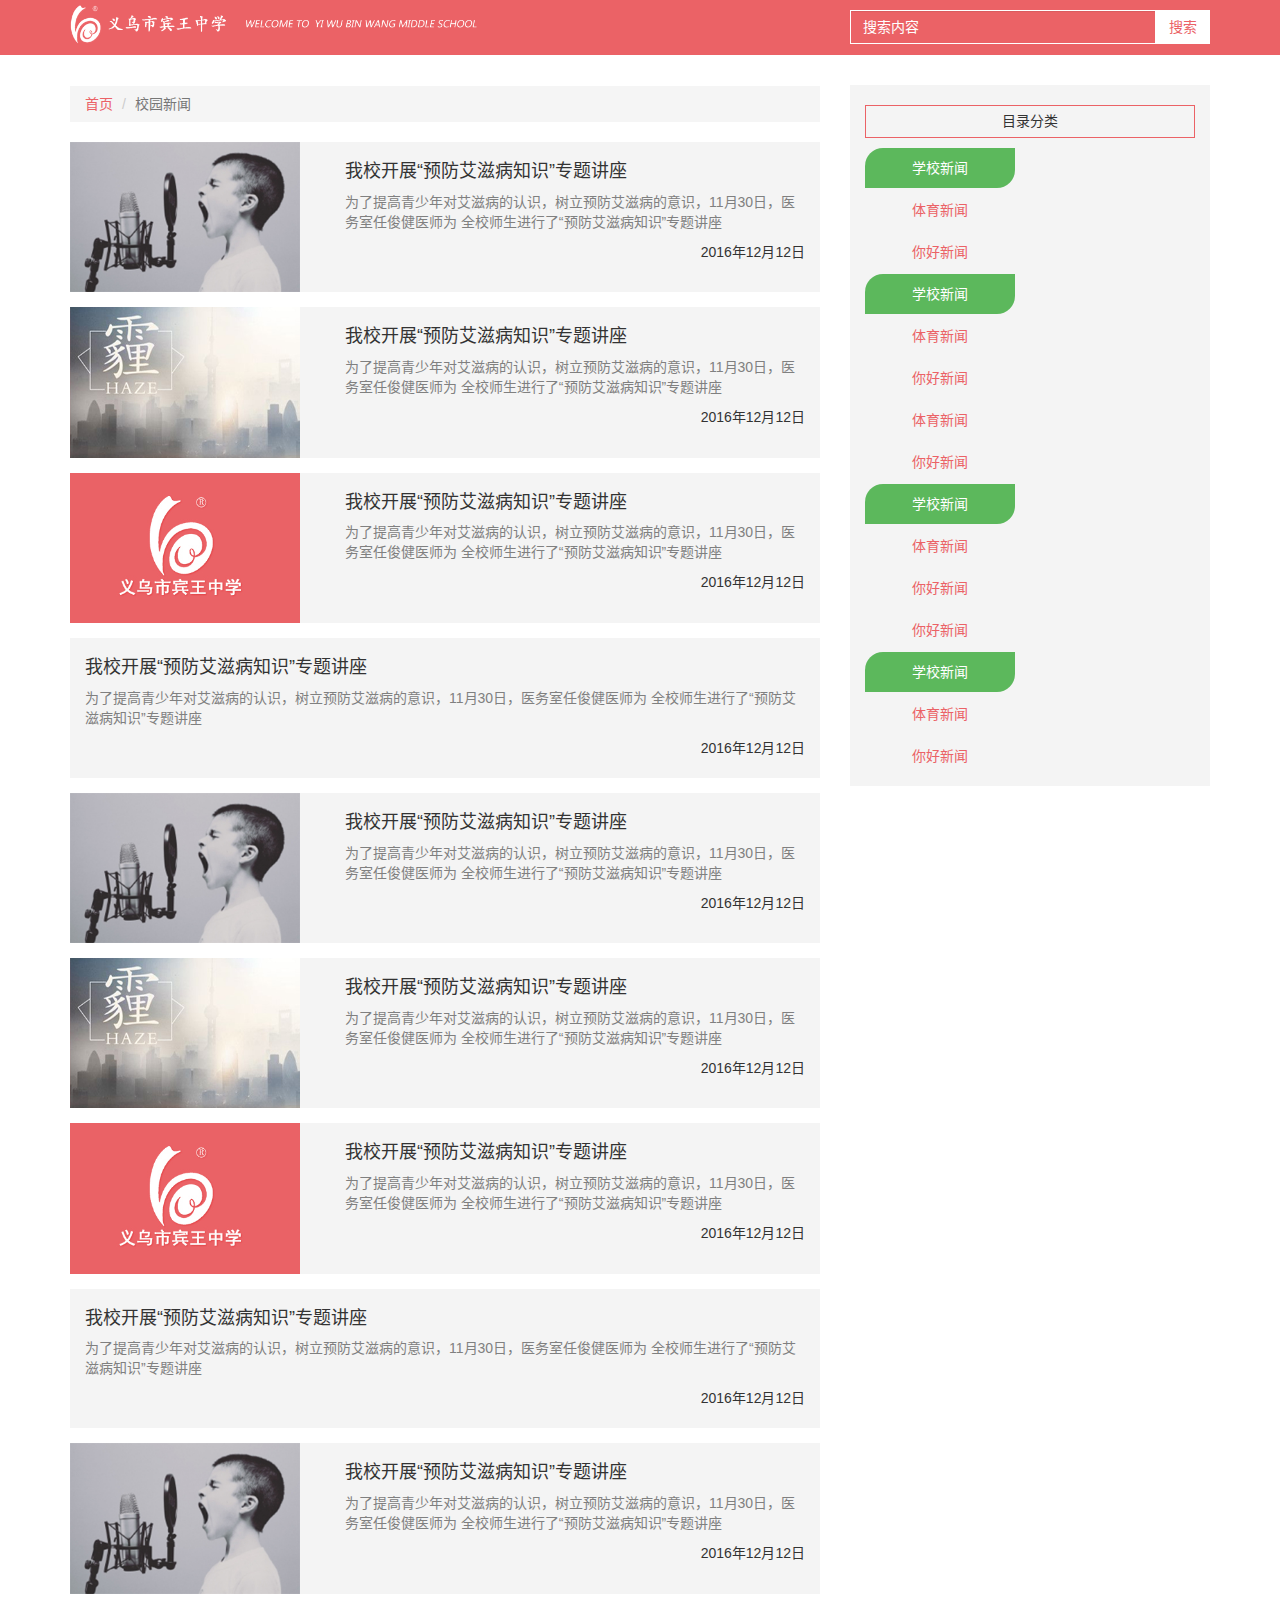
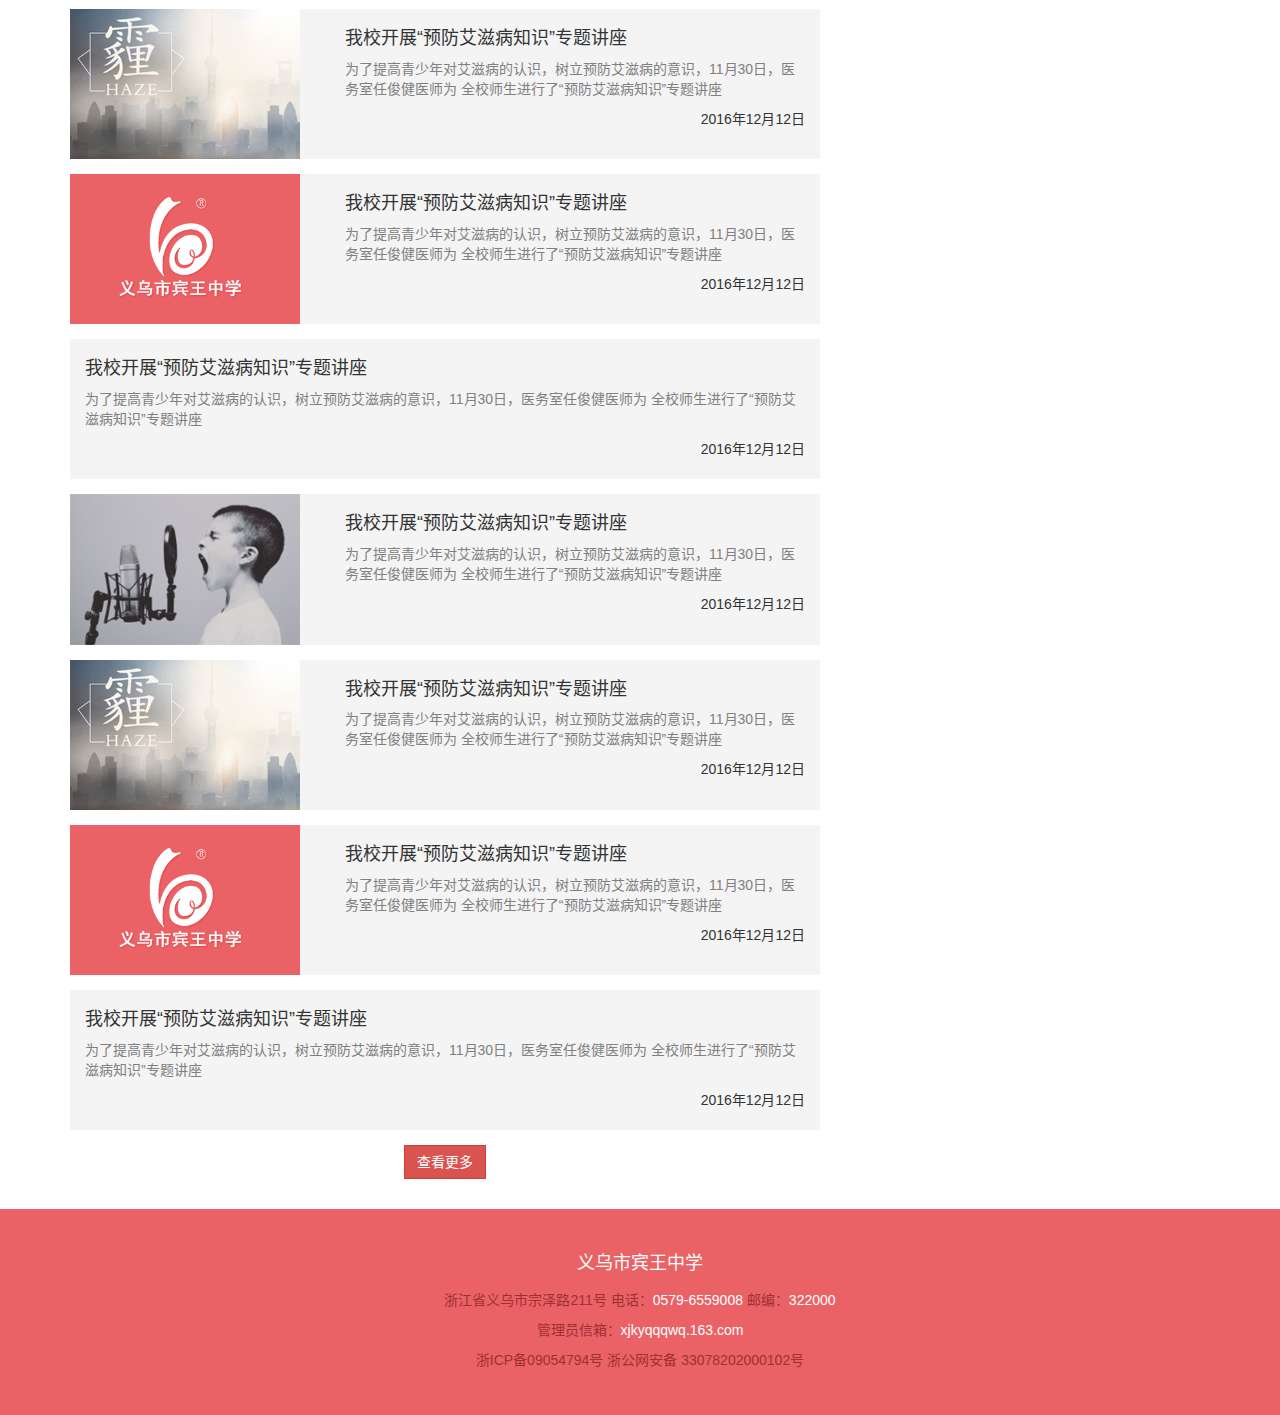
==== commit f31e11b5: "init" ====
--- a/item.html
+++ b/item.html
@@ -394,32 +394,35 @@
         </div>
         <div class="col-md-4">
             <div class="lightgray-bg row card card-right">
-                <h3 class="text-success text-center">校园公告</h3>
-
-
-                <div class="link-item">
-                    <h5 class="title">美国康奈尔大学研发拟真机器手，灵敏到可感知西红 柿成熟程度</h5>
-                    <p class="text-right">2016－12-09</p>
-                </div>
-
-                <div class="link-item">
-                    <h5 class="title">美国康奈尔大学研发拟真机器手，灵敏到可感知西红 柿成熟程度</h5>
-                    <p class="text-right">2016－12-09</p>
-                </div>
-
-                <div class="link-item">
-                    <h5 class="title">美国康奈尔大学研发拟真机器手，灵敏到可感知西红 柿成熟程度</h5>
-                    <p class="text-right">2016－12-09</p>
-                </div>
-
-                <div class="link-item">
-                    <h5 class="title">美国康奈尔大学研发拟真机器手，灵敏到可感知西红 柿成熟程度</h5>
-                    <p class="text-right">2016－12-09</p>
-                </div>
-
-                <p class="text-center" style="margin-top: 15px;">
-                    <a href="javascript:;" class="btn btn-danger no-redius">查看更多</a>
-                </p>
+
+                <h5 class="text-center" style="border: 1px solid #eb6266;padding: 8px;">
+                    目录分类
+                </h5>
+
+                <ul class="menu-list nav nav-pills nav-stacked text-center col-sm-8 col-md-7 col-lg-6" role="tablist">
+                    <li role="presentation" class="title no-redius">学校新闻</li>
+                    <li role="presentation" class="no-redius"><a href="#" class="text-danger no-redius">体育新闻</a></li>
+                    <li role="presentation" class="no-redius"><a href="#" class="text-danger no-redius">你好新闻</a></li>
+
+
+                    <li role="presentation" class="title no-redius">学校新闻</li>
+                    <li role="presentation" class="no-redius"><a href="#" class="text-danger no-redius">体育新闻</a></li>
+                    <li role="presentation" class="no-redius"><a href="#" class="text-danger no-redius">你好新闻</a></li>
+                    <li role="presentation" class="no-redius"><a href="#" class="text-danger no-redius">体育新闻</a></li>
+                    <li role="presentation" class="no-redius"><a href="#" class="text-danger no-redius">你好新闻</a></li>
+
+
+                    <li role="presentation" class="title no-redius">学校新闻</li>
+                    <li role="presentation" class="no-redius"><a href="#" class="text-danger no-redius">体育新闻</a></li>
+                    <li role="presentation" class="no-redius"><a href="#" class="text-danger no-redius">你好新闻</a></li>
+                    <li role="presentation" class="no-redius"><a href="#" class="text-danger no-redius">你好新闻</a></li>
+
+
+                    <li role="presentation" class="title no-redius">学校新闻</li>
+                    <li role="presentation" class="no-redius"><a href="#" class="text-danger no-redius">体育新闻</a></li>
+                    <li role="presentation" class="no-redius"><a href="#" class="text-danger no-redius">你好新闻</a></li>
+
+                </ul>
 
             </div>
         </div>
--- a/css/item.css
+++ b/css/item.css
@@ -109,6 +109,55 @@
     color: #fff;
 }
 
+.menu-list .title {
+    color: #fff;
+    background-color: #5cb85c;
+    display: block;
+    padding: 10px 15px;
+
+    -webkit-border-top-left-radius: 18px;
+    -moz-border-top-left-radius: 18px;
+    -ms-border-top-left-radius: 18px;
+    -o-border-top-left-radius: 18px;
+    border-top-left-radius: 18px;
+
+    -webkit-border-bottom-right-radius: 18px;
+    -moz-border-bottom-right-radius: 18px;
+    -ms-border-bottom-right-radius: 18px;
+    -o-border-bottom-right-radius: 18px;
+    border-bottom-right-radius: 18px;
+}
+
+.menu-list li a {
+
+    -webkit-transition: all 300ms;
+    -moz-transition: all 300ms;
+    -ms-transition: all 300ms;
+    -o-transition: all 300ms;
+    transition: all 300ms;
+
+    -webkit-border-radius: 0;
+    -moz-border-radius: 0;
+    border-radius: 0;
+
+    -webkit-border-top-left-radius: 18px;
+    -moz-border-top-left-radius: 18px;
+    -ms-border-top-left-radius: 18px;
+    -o-border-top-left-radius: 18px;
+    border-top-left-radius: 18px;
+
+    -webkit-border-bottom-right-radius: 18px;
+    -moz-border-bottom-right-radius: 18px;
+    -ms-border-bottom-right-radius: 18px;
+    -o-border-bottom-right-radius: 18px;
+    border-bottom-right-radius: 18px;
+}
+
+.menu-list li a:focus,
+.menu-list li a:hover {
+    background-color: #eb6266;
+    color: #fff;
+}
 
 
 
